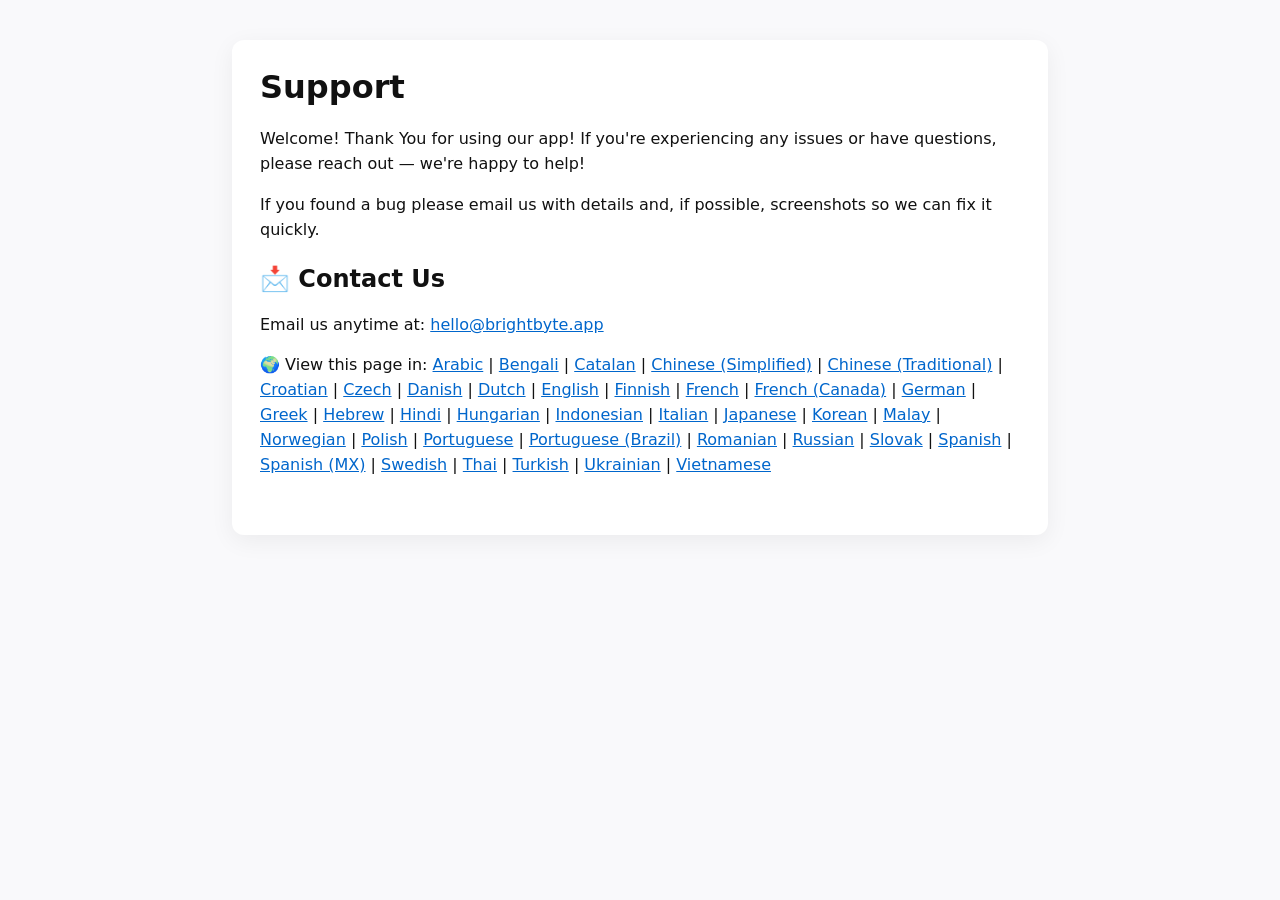
==== support.html @ a1f6f814 "Update support.html" ====
<!doctype html>
<html lang="en">
<head>
  <meta charset="utf-8">
  <meta name="viewport" content="width=device-width,initial-scale=1">
  <title>Support</title>
  <style>
    body {font-family: system-ui, -apple-system, Segoe UI, Roboto, sans-serif;
          margin: 0; background: #f9f9fb; color: #111;}
    .container {max-width: 760px; margin: 40px auto; padding: 28px;
                background: #fff; border-radius: 12px;
                box-shadow: 0 6px 24px rgba(0,0,0,0.06);}
    h1 {margin-top: 0;}
    h2 {margin-top: 22px;}
    p, li {line-height: 1.55;}
    a {color: #0066cc;}
    footer {font-size: 13px; color: #666; margin-top: 30px; border-top: 1px solid #eee; padding-top: 16px;}
  </style>
</head>
<body>
  <main class="container">
    <h1>Support</h1>
    <p>Welcome! Thank You for using our app! If you're experiencing any issues or have questions, please reach out — we're happy to help!</p>
    <p>If you found a bug please email us with details and, if possible, screenshots so we can fix it quickly.</p>
    
    <h2>📩 Contact Us</h2>
    <p>Email us anytime at: <a href="mailto:hello@brightbyte.app">hello@brightbyte.app</a></p>






    
    <!-- Translation links -->
    <div class="translate">
  <p>🌍 View this page in: 
    <a href="https://translate.google.com/translate?hl=ar&sl=en&u=https://magicscribble.github.io/BrightByte/support.html">Arabic</a> | 
    <a href="https://translate.google.com/translate?hl=bn&sl=en&u=https://magicscribble.github.io/BrightByte/support.html">Bengali</a> | 
    <a href="https://translate.google.com/translate?hl=ca&sl=en&u=https://magicscribble.github.io/BrightByte/support.html">Catalan</a> | 
    <a href="https://translate.google.com/translate?hl=zh-CN&sl=en&u=https://magicscribble.github.io/BrightByte/support.html">Chinese (Simplified)</a> | 
    <a href="https://translate.google.com/translate?hl=zh-TW&sl=en&u=https://magicscribble.github.io/BrightByte/support.html">Chinese (Traditional)</a> | 
    <a href="https://translate.google.com/translate?hl=hr&sl=en&u=https://magicscribble.github.io/BrightByte/support.html">Croatian</a> | 
    <a href="https://translate.google.com/translate?hl=cs&sl=en&u=https://magicscribble.github.io/BrightByte/support.html">Czech</a> | 
    <a href="https://translate.google.com/translate?hl=da&sl=en&u=https://magicscribble.github.io/BrightByte/support.html">Danish</a> | 
    <a href="https://translate.google.com/translate?hl=nl&sl=en&u=https://magicscribble.github.io/BrightByte/support.html">Dutch</a> | 
    <a href="https://translate.google.com/translate?hl=en&sl=en&u=https://magicscribble.github.io/BrightByte/support.html">English</a> | 
    <a href="https://translate.google.com/translate?hl=fi&sl=en&u=https://magicscribble.github.io/BrightByte/support.html">Finnish</a> | 
    <a href="https://translate.google.com/translate?hl=fr&sl=en&u=https://magicscribble.github.io/BrightByte/support.html">French</a> | 
    <a href="https://translate.google.com/translate?hl=fr-CA&sl=en&u=https://magicscribble.github.io/BrightByte/support.html">French (Canada)</a> | 
    <a href="https://translate.google.com/translate?hl=de&sl=en&u=https://magicscribble.github.io/BrightByte/support.html">German</a> | 
    <a href="https://translate.google.com/translate?hl=el&sl=en&u=https://magicscribble.github.io/BrightByte/support.html">Greek</a> | 
    <a href="https://translate.google.com/translate?hl=he&sl=en&u=https://magicscribble.github.io/BrightByte/support.html">Hebrew</a> | 
    <a href="https://translate.google.com/translate?hl=hi&sl=en&u=https://magicscribble.github.io/BrightByte/support.html">Hindi</a> | 
    <a href="https://translate.google.com/translate?hl=hu&sl=en&u=https://magicscribble.github.io/BrightByte/support.html">Hungarian</a> | 
    <a href="https://translate.google.com/translate?hl=id&sl=en&u=https://magicscribble.github.io/BrightByte/support.html">Indonesian</a> | 
    <a href="https://translate.google.com/translate?hl=it&sl=en&u=https://magicscribble.github.io/BrightByte/support.html">Italian</a> | 
    <a href="https://translate.google.com/translate?hl=ja&sl=en&u=https://magicscribble.github.io/BrightByte/support.html">Japanese</a> | 
    <a href="https://translate.google.com/translate?hl=ko&sl=en&u=https://magicscribble.github.io/BrightByte/support.html">Korean</a> | 
    <a href="https://translate.google.com/translate?hl=ms&sl=en&u=https://magicscribble.github.io/BrightByte/support.html">Malay</a> | 
    <a href="https://translate.google.com/translate?hl=no&sl=en&u=https://magicscribble.github.io/BrightByte/support.html">Norwegian</a> | 
    <a href="https://translate.google.com/translate?hl=pl&sl=en&u=https://magicscribble.github.io/BrightByte/support.html">Polish</a> | 
    <a href="https://translate.google.com/translate?hl=pt&sl=en&u=https://magicscribble.github.io/BrightByte/support.html">Portuguese</a> | 
    <a href="https://translate.google.com/translate?hl=pt-BR&sl=en&u=https://magicscribble.github.io/BrightByte/support.html">Portuguese (Brazil)</a> | 
    <a href="https://translate.google.com/translate?hl=ro&sl=en&u=https://magicscribble.github.io/BrightByte/support.html">Romanian</a> | 
    <a href="https://translate.google.com/translate?hl=ru&sl=en&u=https://magicscribble.github.io/BrightByte/support.html">Russian</a> | 
    <a href="https://translate.google.com/translate?hl=sk&sl=en&u=https://magicscribble.github.io/BrightByte/support.html">Slovak</a> | 
    <a href="https://translate.google.com/translate?hl=es&sl=en&u=https://magicscribble.github.io/BrightByte/support.html">Spanish</a> | 
    <a href="https://translate.google.com/translate?hl=es-MX&sl=en&u=https://magicscribble.github.io/BrightByte/support.html">Spanish (MX)</a> | 
    <a href="https://translate.google.com/translate?hl=sv&sl=en&u=https://magicscribble.github.io/BrightByte/support.html">Swedish</a> | 
    <a href="https://translate.google.com/translate?hl=th&sl=en&u=https://magicscribble.github.io/BrightByte/support.html">Thai</a> | 
    <a href="https://translate.google.com/translate?hl=tr&sl=en&u=https://magicscribble.github.io/BrightByte/support.html">Turkish</a> | 
    <a href="https://translate.google.com/translate?hl=uk&sl=en&u=https://magicscribble.github.io/BrightByte/support.html">Ukrainian</a> | 
    <a href="https://translate.google.com/translate?hl=vi&sl=en&u=https://magicscribble.github.io/BrightByte/support.html">Vietnamese</a>
  </p>
</div>
    
    <!-- Translate widget inside container -->
    <div id="google_translate_element" style="margin-top:30px;"></div>
  </main>

  <script type="text/javascript">
    function googleTranslateElementInit() {
      new google.translate.TranslateElement(
        {pageLanguage: 'en'},
        'google_translate_element'
      );
    }
  </script>
  <script type="text/javascript" src="//translate.google.com/translate_a/element.js?cb=googleTranslateElementInit"></script>
</body>
</html>
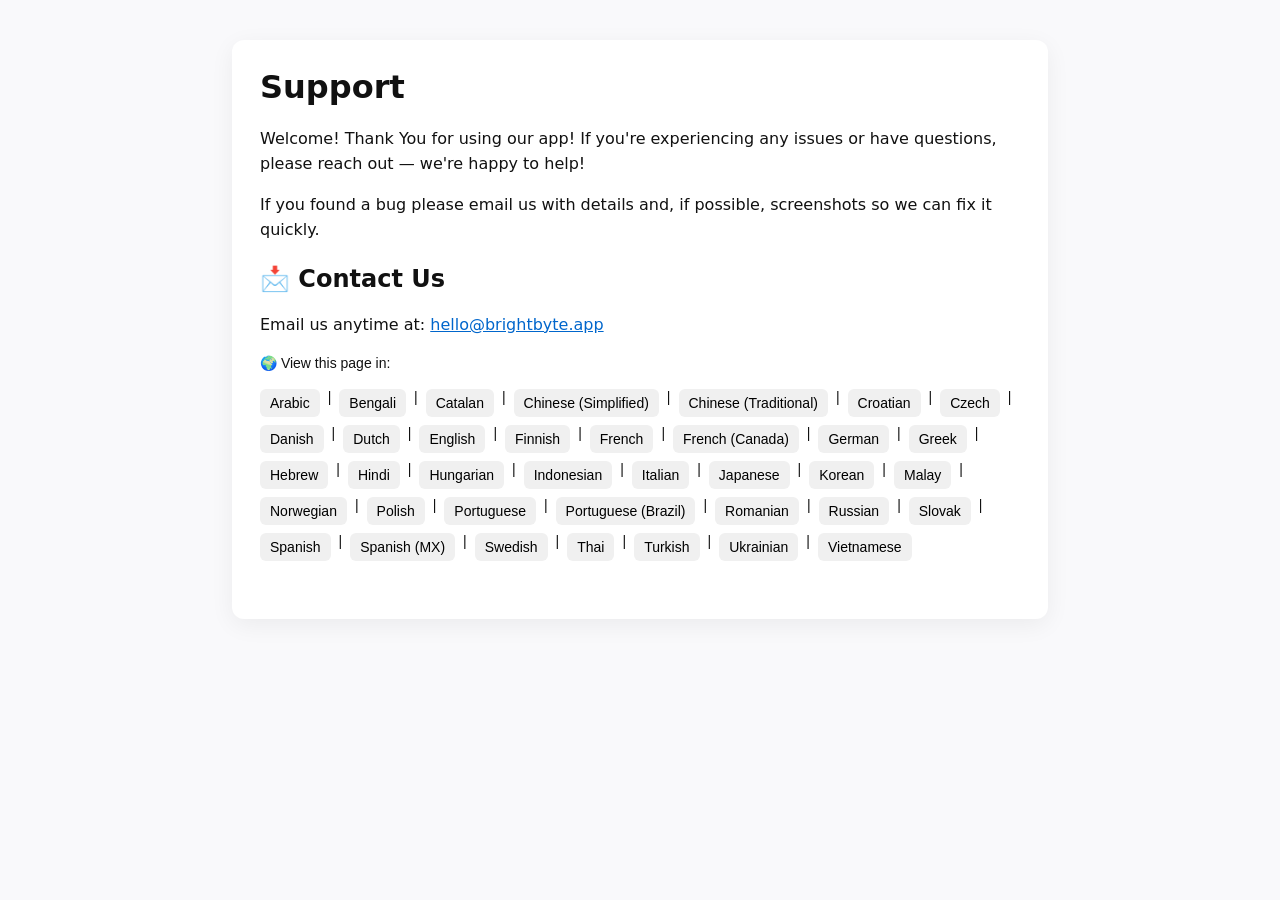
==== commit efd4b6e7: "Update support.html" ====
--- a/support.html
+++ b/support.html
@@ -25,16 +25,11 @@
     
     <h2>📩 Contact Us</h2>
     <p>Email us anytime at: <a href="mailto:hello@brightbyte.app">hello@brightbyte.app</a></p>
-
-
-
-
-
-
     
     <!-- Translation links -->
-    <div class="translate">
-  <p>🌍 View this page in: 
+<div class="translate">
+  <p>🌍 View this page in:</p>
+  <div class="lang-list">
     <a href="https://translate.google.com/translate?hl=ar&sl=en&u=https://magicscribble.github.io/BrightByte/support.html">Arabic</a> | 
     <a href="https://translate.google.com/translate?hl=bn&sl=en&u=https://magicscribble.github.io/BrightByte/support.html">Bengali</a> | 
     <a href="https://translate.google.com/translate?hl=ca&sl=en&u=https://magicscribble.github.io/BrightByte/support.html">Catalan</a> | 
@@ -72,8 +67,43 @@
     <a href="https://translate.google.com/translate?hl=tr&sl=en&u=https://magicscribble.github.io/BrightByte/support.html">Turkish</a> | 
     <a href="https://translate.google.com/translate?hl=uk&sl=en&u=https://magicscribble.github.io/BrightByte/support.html">Ukrainian</a> | 
     <a href="https://translate.google.com/translate?hl=vi&sl=en&u=https://magicscribble.github.io/BrightByte/support.html">Vietnamese</a>
-  </p>
+  </div>
 </div>
+
+<style>
+.translate {
+  font-family: Arial, sans-serif;
+  font-size: 14px;
+}
+.lang-list {
+  display: flex;
+  flex-wrap: wrap;
+  gap: 8px;
+  margin-top: 4px;
+}
+.lang-list a {
+  display: inline-block;
+  background: #f0f0f0;
+  padding: 6px 10px;
+  border-radius: 6px;
+  text-decoration: none;
+  color: #000;
+  white-space: nowrap;
+  transition: background 0.2s;
+}
+.lang-list a:hover {
+  background: #d0d0d0;
+}
+@media (max-width: 480px) {
+  .lang-list {
+    gap: 4px;
+  }
+  .lang-list a {
+    padding: 4px 8px;
+    font-size: 12px;
+  }
+}
+</style>
     
     <!-- Translate widget inside container -->
     <div id="google_translate_element" style="margin-top:30px;"></div>
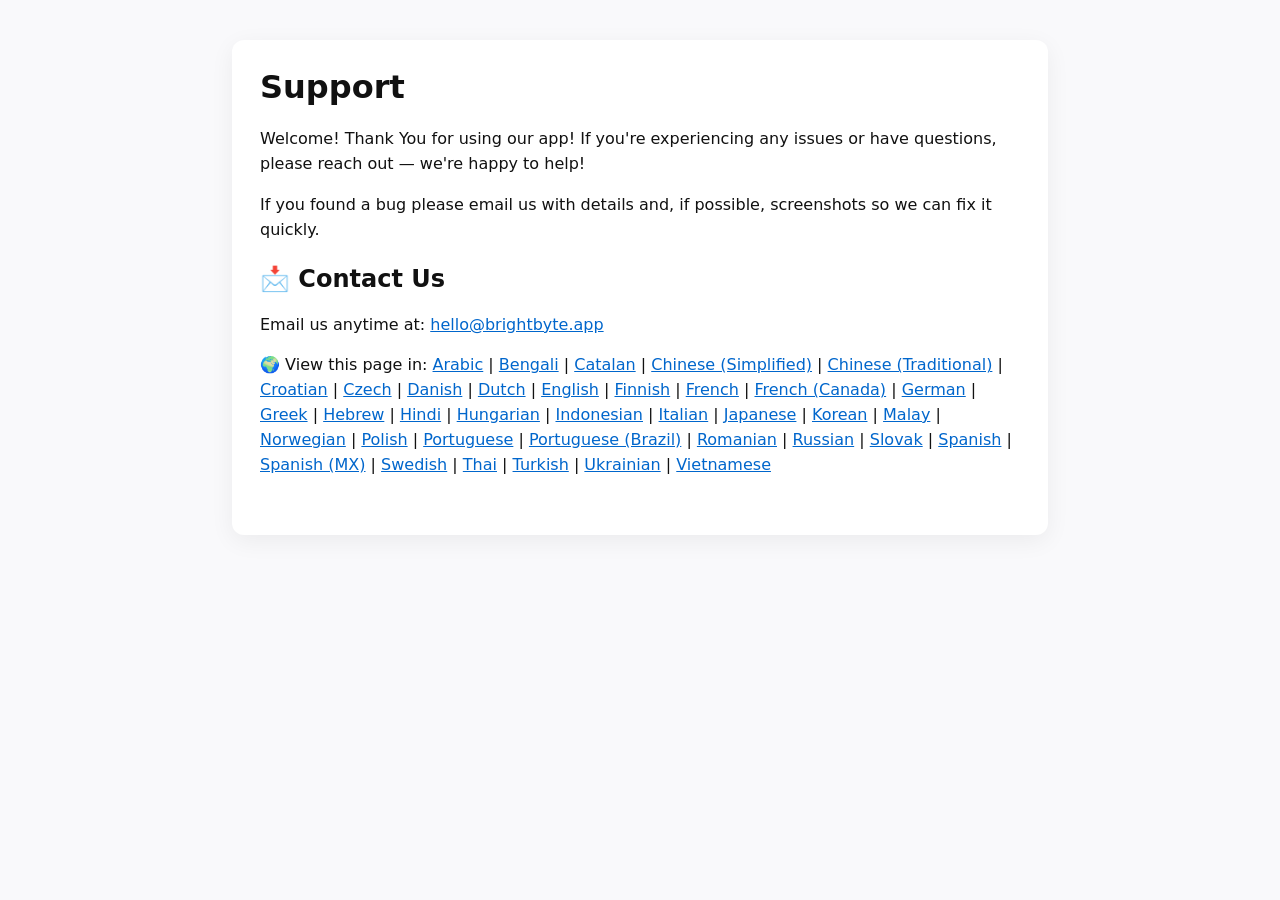
==== commit 1901ecfd: "Update support.html" ====
--- a/support.html
+++ b/support.html
@@ -28,8 +28,7 @@
     
     <!-- Translation links -->
 <div class="translate">
-  <p>🌍 View this page in:</p>
-  <div class="lang-list">
+  <p>🌍 View this page in: 
     <a href="https://translate.google.com/translate?hl=ar&sl=en&u=https://magicscribble.github.io/BrightByte/support.html">Arabic</a> | 
     <a href="https://translate.google.com/translate?hl=bn&sl=en&u=https://magicscribble.github.io/BrightByte/support.html">Bengali</a> | 
     <a href="https://translate.google.com/translate?hl=ca&sl=en&u=https://magicscribble.github.io/BrightByte/support.html">Catalan</a> | 
@@ -67,43 +66,8 @@
     <a href="https://translate.google.com/translate?hl=tr&sl=en&u=https://magicscribble.github.io/BrightByte/support.html">Turkish</a> | 
     <a href="https://translate.google.com/translate?hl=uk&sl=en&u=https://magicscribble.github.io/BrightByte/support.html">Ukrainian</a> | 
     <a href="https://translate.google.com/translate?hl=vi&sl=en&u=https://magicscribble.github.io/BrightByte/support.html">Vietnamese</a>
-  </div>
+    </p>
 </div>
-
-<style>
-.translate {
-  font-family: Arial, sans-serif;
-  font-size: 14px;
-}
-.lang-list {
-  display: flex;
-  flex-wrap: wrap;
-  gap: 8px;
-  margin-top: 4px;
-}
-.lang-list a {
-  display: inline-block;
-  background: #f0f0f0;
-  padding: 6px 10px;
-  border-radius: 6px;
-  text-decoration: none;
-  color: #000;
-  white-space: nowrap;
-  transition: background 0.2s;
-}
-.lang-list a:hover {
-  background: #d0d0d0;
-}
-@media (max-width: 480px) {
-  .lang-list {
-    gap: 4px;
-  }
-  .lang-list a {
-    padding: 4px 8px;
-    font-size: 12px;
-  }
-}
-</style>
     
     <!-- Translate widget inside container -->
     <div id="google_translate_element" style="margin-top:30px;"></div>
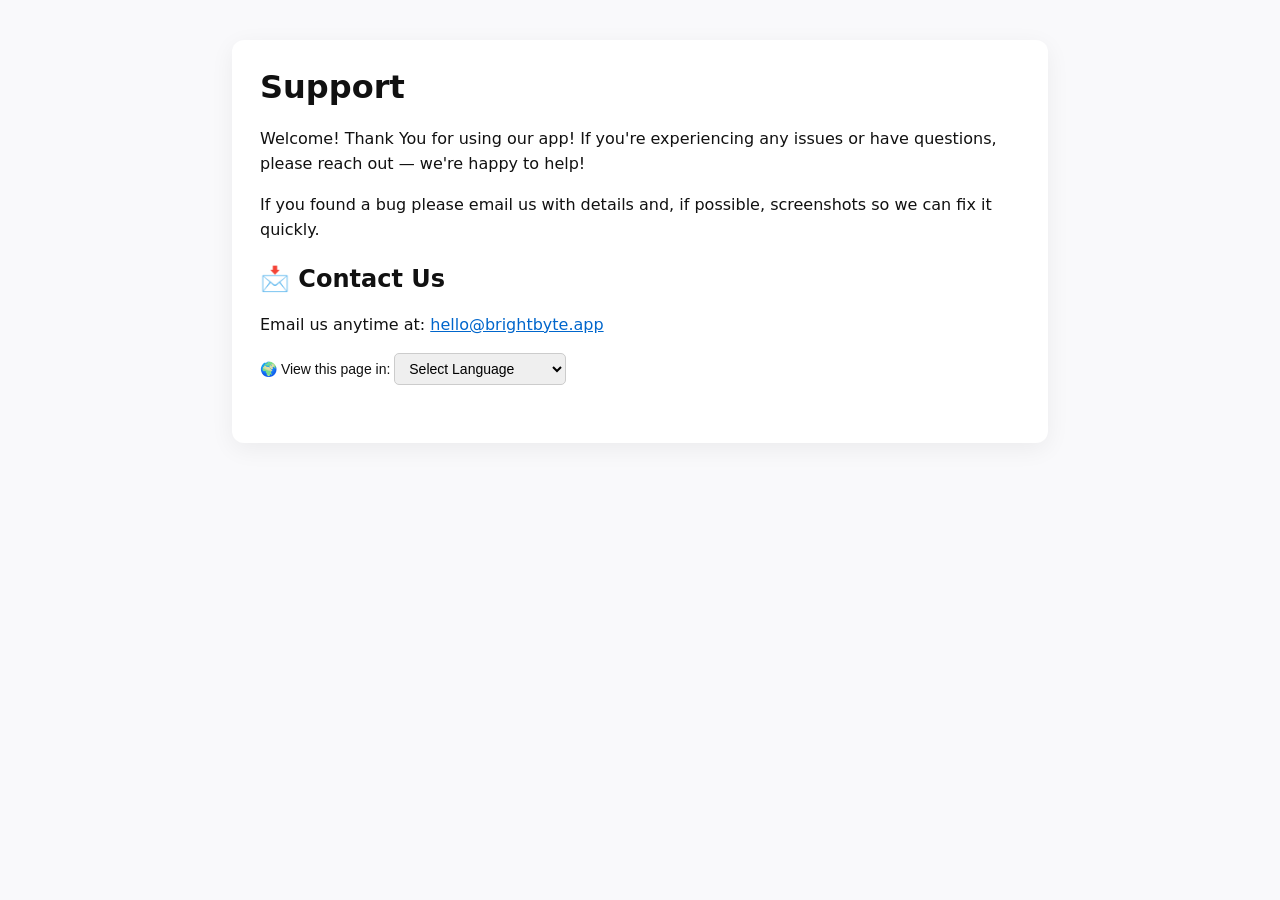
==== commit 6255493a: "Update support.html" ====
--- a/support.html
+++ b/support.html
@@ -27,47 +27,70 @@
     <p>Email us anytime at: <a href="mailto:hello@brightbyte.app">hello@brightbyte.app</a></p>
     
     <!-- Translation links -->
-<div class="translate">
-  <p>🌍 View this page in: 
-    <a href="https://translate.google.com/translate?hl=ar&sl=en&u=https://magicscribble.github.io/BrightByte/support.html">Arabic</a> | 
-    <a href="https://translate.google.com/translate?hl=bn&sl=en&u=https://magicscribble.github.io/BrightByte/support.html">Bengali</a> | 
-    <a href="https://translate.google.com/translate?hl=ca&sl=en&u=https://magicscribble.github.io/BrightByte/support.html">Catalan</a> | 
-    <a href="https://translate.google.com/translate?hl=zh-CN&sl=en&u=https://magicscribble.github.io/BrightByte/support.html">Chinese (Simplified)</a> | 
-    <a href="https://translate.google.com/translate?hl=zh-TW&sl=en&u=https://magicscribble.github.io/BrightByte/support.html">Chinese (Traditional)</a> | 
-    <a href="https://translate.google.com/translate?hl=hr&sl=en&u=https://magicscribble.github.io/BrightByte/support.html">Croatian</a> | 
-    <a href="https://translate.google.com/translate?hl=cs&sl=en&u=https://magicscribble.github.io/BrightByte/support.html">Czech</a> | 
-    <a href="https://translate.google.com/translate?hl=da&sl=en&u=https://magicscribble.github.io/BrightByte/support.html">Danish</a> | 
-    <a href="https://translate.google.com/translate?hl=nl&sl=en&u=https://magicscribble.github.io/BrightByte/support.html">Dutch</a> | 
-    <a href="https://translate.google.com/translate?hl=en&sl=en&u=https://magicscribble.github.io/BrightByte/support.html">English</a> | 
-    <a href="https://translate.google.com/translate?hl=fi&sl=en&u=https://magicscribble.github.io/BrightByte/support.html">Finnish</a> | 
-    <a href="https://translate.google.com/translate?hl=fr&sl=en&u=https://magicscribble.github.io/BrightByte/support.html">French</a> | 
-    <a href="https://translate.google.com/translate?hl=fr-CA&sl=en&u=https://magicscribble.github.io/BrightByte/support.html">French (Canada)</a> | 
-    <a href="https://translate.google.com/translate?hl=de&sl=en&u=https://magicscribble.github.io/BrightByte/support.html">German</a> | 
-    <a href="https://translate.google.com/translate?hl=el&sl=en&u=https://magicscribble.github.io/BrightByte/support.html">Greek</a> | 
-    <a href="https://translate.google.com/translate?hl=he&sl=en&u=https://magicscribble.github.io/BrightByte/support.html">Hebrew</a> | 
-    <a href="https://translate.google.com/translate?hl=hi&sl=en&u=https://magicscribble.github.io/BrightByte/support.html">Hindi</a> | 
-    <a href="https://translate.google.com/translate?hl=hu&sl=en&u=https://magicscribble.github.io/BrightByte/support.html">Hungarian</a> | 
-    <a href="https://translate.google.com/translate?hl=id&sl=en&u=https://magicscribble.github.io/BrightByte/support.html">Indonesian</a> | 
-    <a href="https://translate.google.com/translate?hl=it&sl=en&u=https://magicscribble.github.io/BrightByte/support.html">Italian</a> | 
-    <a href="https://translate.google.com/translate?hl=ja&sl=en&u=https://magicscribble.github.io/BrightByte/support.html">Japanese</a> | 
-    <a href="https://translate.google.com/translate?hl=ko&sl=en&u=https://magicscribble.github.io/BrightByte/support.html">Korean</a> | 
-    <a href="https://translate.google.com/translate?hl=ms&sl=en&u=https://magicscribble.github.io/BrightByte/support.html">Malay</a> | 
-    <a href="https://translate.google.com/translate?hl=no&sl=en&u=https://magicscribble.github.io/BrightByte/support.html">Norwegian</a> | 
-    <a href="https://translate.google.com/translate?hl=pl&sl=en&u=https://magicscribble.github.io/BrightByte/support.html">Polish</a> | 
-    <a href="https://translate.google.com/translate?hl=pt&sl=en&u=https://magicscribble.github.io/BrightByte/support.html">Portuguese</a> | 
-    <a href="https://translate.google.com/translate?hl=pt-BR&sl=en&u=https://magicscribble.github.io/BrightByte/support.html">Portuguese (Brazil)</a> | 
-    <a href="https://translate.google.com/translate?hl=ro&sl=en&u=https://magicscribble.github.io/BrightByte/support.html">Romanian</a> | 
-    <a href="https://translate.google.com/translate?hl=ru&sl=en&u=https://magicscribble.github.io/BrightByte/support.html">Russian</a> | 
-    <a href="https://translate.google.com/translate?hl=sk&sl=en&u=https://magicscribble.github.io/BrightByte/support.html">Slovak</a> | 
-    <a href="https://translate.google.com/translate?hl=es&sl=en&u=https://magicscribble.github.io/BrightByte/support.html">Spanish</a> | 
-    <a href="https://translate.google.com/translate?hl=es-MX&sl=en&u=https://magicscribble.github.io/BrightByte/support.html">Spanish (MX)</a> | 
-    <a href="https://translate.google.com/translate?hl=sv&sl=en&u=https://magicscribble.github.io/BrightByte/support.html">Swedish</a> | 
-    <a href="https://translate.google.com/translate?hl=th&sl=en&u=https://magicscribble.github.io/BrightByte/support.html">Thai</a> | 
-    <a href="https://translate.google.com/translate?hl=tr&sl=en&u=https://magicscribble.github.io/BrightByte/support.html">Turkish</a> | 
-    <a href="https://translate.google.com/translate?hl=uk&sl=en&u=https://magicscribble.github.io/BrightByte/support.html">Ukrainian</a> | 
-    <a href="https://translate.google.com/translate?hl=vi&sl=en&u=https://magicscribble.github.io/BrightByte/support.html">Vietnamese</a>
-    </p>
+<div class="translate-dropdown">
+  <label for="language-select">🌍 View this page in:</label>
+  <select id="language-select" onchange="changeLanguage(this)">
+    <option value="">Select Language</option>
+    <option value="https://translate.google.com/translate?hl=ar&sl=en&u=https://magicscribble.github.io/BrightByte/support.html">Arabic</option>
+    <option value="https://translate.google.com/translate?hl=bn&sl=en&u=https://magicscribble.github.io/BrightByte/support.html">Bengali</option>
+    <option value="https://translate.google.com/translate?hl=ca&sl=en&u=https://magicscribble.github.io/BrightByte/support.html">Catalan</option>
+    <option value="https://translate.google.com/translate?hl=zh-CN&sl=en&u=https://magicscribble.github.io/BrightByte/support.html">Chinese (Simplified)</option>
+    <option value="https://translate.google.com/translate?hl=zh-TW&sl=en&u=https://magicscribble.github.io/BrightByte/support.html">Chinese (Traditional)</option>
+    <option value="https://translate.google.com/translate?hl=hr&sl=en&u=https://magicscribble.github.io/BrightByte/support.html">Croatian</option>
+    <option value="https://translate.google.com/translate?hl=cs&sl=en&u=https://magicscribble.github.io/BrightByte/support.html">Czech</option>
+    <option value="https://translate.google.com/translate?hl=da&sl=en&u=https://magicscribble.github.io/BrightByte/support.html">Danish</option>
+    <option value="https://translate.google.com/translate?hl=nl&sl=en&u=https://magicscribble.github.io/BrightByte/support.html">Dutch</option>
+    <option value="https://translate.google.com/translate?hl=en&sl=en&u=https://magicscribble.github.io/BrightByte/support.html">English</option>
+    <option value="https://translate.google.com/translate?hl=fi&sl=en&u=https://magicscribble.github.io/BrightByte/support.html">Finnish</option>
+    <option value="https://translate.google.com/translate?hl=fr&sl=en&u=https://magicscribble.github.io/BrightByte/support.html">French</option>
+    <option value="https://translate.google.com/translate?hl=fr-CA&sl=en&u=https://magicscribble.github.io/BrightByte/support.html">French (Canada)</option>
+    <option value="https://translate.google.com/translate?hl=de&sl=en&u=https://magicscribble.github.io/BrightByte/support.html">German</option>
+    <option value="https://translate.google.com/translate?hl=el&sl=en&u=https://magicscribble.github.io/BrightByte/support.html">Greek</option>
+    <option value="https://translate.google.com/translate?hl=he&sl=en&u=https://magicscribble.github.io/BrightByte/support.html">Hebrew</option>
+    <option value="https://translate.google.com/translate?hl=hi&sl=en&u=https://magicscribble.github.io/BrightByte/support.html">Hindi</option>
+    <option value="https://translate.google.com/translate?hl=hu&sl=en&u=https://magicscribble.github.io/BrightByte/support.html">Hungarian</option>
+    <option value="https://translate.google.com/translate?hl=id&sl=en&u=https://magicscribble.github.io/BrightByte/support.html">Indonesian</option>
+    <option value="https://translate.google.com/translate?hl=it&sl=en&u=https://magicscribble.github.io/BrightByte/support.html">Italian</option>
+    <option value="https://translate.google.com/translate?hl=ja&sl=en&u=https://magicscribble.github.io/BrightByte/support.html">Japanese</option>
+    <option value="https://translate.google.com/translate?hl=ko&sl=en&u=https://magicscribble.github.io/BrightByte/support.html">Korean</option>
+    <option value="https://translate.google.com/translate?hl=ms&sl=en&u=https://magicscribble.github.io/BrightByte/support.html">Malay</option>
+    <option value="https://translate.google.com/translate?hl=no&sl=en&u=https://magicscribble.github.io/BrightByte/support.html">Norwegian</option>
+    <<option value="https://translate.google.com/translate?hl=pl&sl=en&u=https://magicscribble.github.io/BrightByte/support.html">Polish</option>
+    <option value="https://translate.google.com/translate?hl=pt&sl=en&u=https://magicscribble.github.io/BrightByte/support.html">Portuguese</option>
+    <option value="https://translate.google.com/translate?hl=pt-BR&sl=en&u=https://magicscribble.github.io/BrightByte/support.html">Portuguese (Brazil)</option>
+    <option value="https://translate.google.com/translate?hl=ro&sl=en&u=https://magicscribble.github.io/BrightByte/support.html">Romanian</option>
+    <option value="https://translate.google.com/translate?hl=ru&sl=en&u=https://magicscribble.github.io/BrightByte/support.html">Russian</option>
+    <option value="https://translate.google.com/translate?hl=sk&sl=en&u=https://magicscribble.github.io/BrightByte/support.html">Slovak</option>
+    <option value="https://translate.google.com/translate?hl=es&sl=en&u=https://magicscribble.github.io/BrightByte/support.html">Spanish</option>
+    <option value="https://translate.google.com/translate?hl=es-MX&sl=en&u=https://magicscribble.github.io/BrightByte/support.html">Spanish (MX)</option>
+    <option value="https://translate.google.com/translate?hl=sv&sl=en&u=https://magicscribble.github.io/BrightByte/support.html">Swedish</option>
+    <option value="https://translate.google.com/translate?hl=th&sl=en&u=https://magicscribble.github.io/BrightByte/support.html">Thai</option>
+    <option value="https://translate.google.com/translate?hl=tr&sl=en&u=https://magicscribble.github.io/BrightByte/support.html">Turkish</option>
+    <option value="https://translate.google.com/translate?hl=uk&sl=en&u=https://magicscribble.github.io/BrightByte/support.html">Ukrainian</option>
+    <option value="https://translate.google.com/translate?hl=vi&sl=en&u=https://magicscribble.github.io/BrightByte/support.html">Vietnamese</option>
+</select>
 </div>
+
+<script>
+function changeLanguage(selectObj) {
+  const url = selectObj.value;
+  if (url) window.location.href = url;
+}
+</script>
+
+<style>
+.translate-dropdown {
+  font-family: Arial, sans-serif;
+  font-size: 14px;
+  margin: 10px 0;
+}
+#language-select {
+  padding: 6px 10px;
+  font-size: 14px;
+  border-radius: 5px;
+  border: 1px solid #ccc;
+}
+</style>
     
     <!-- Translate widget inside container -->
     <div id="google_translate_element" style="margin-top:30px;"></div>
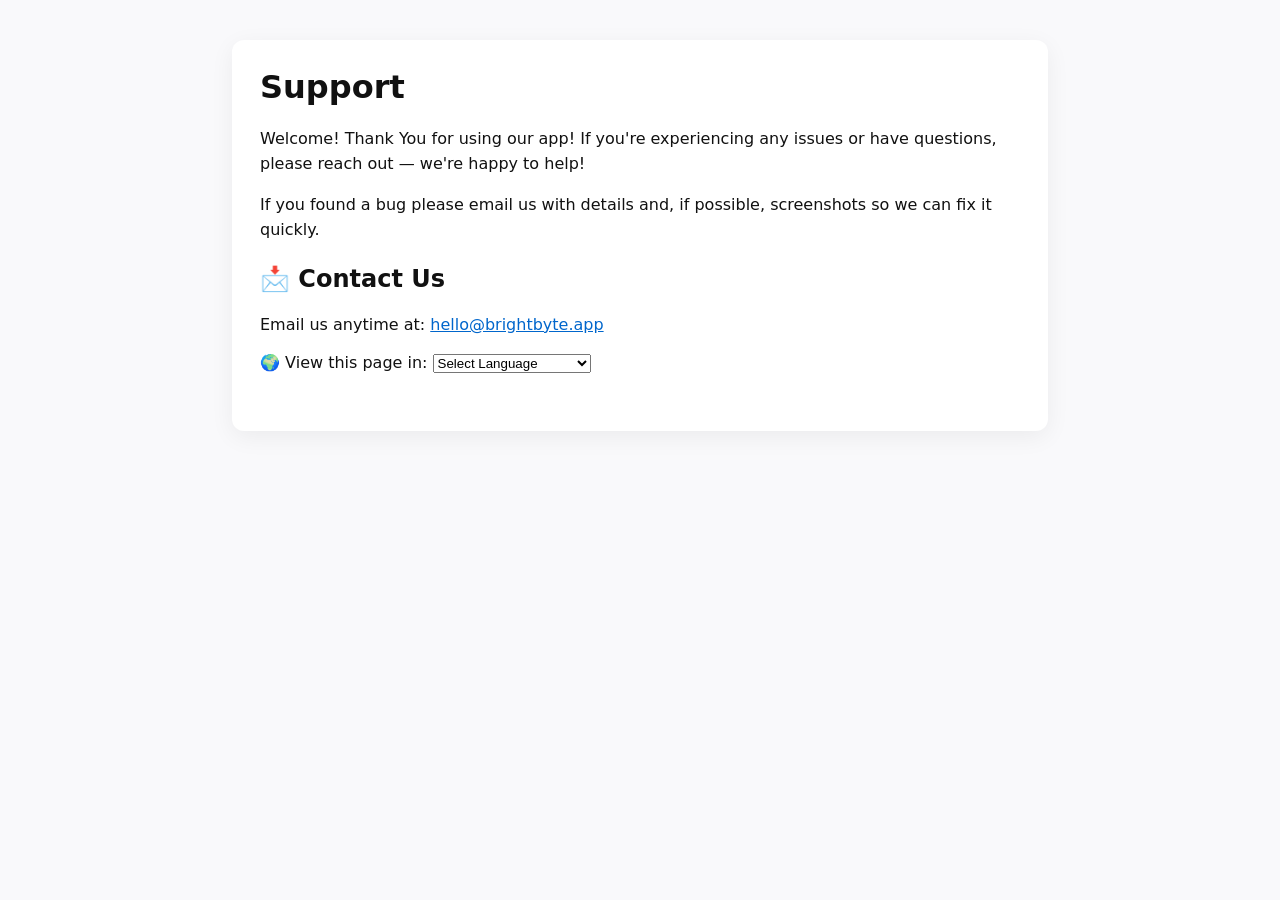
==== commit ea89c051: "Update support.html" ====
--- a/support.html
+++ b/support.html
@@ -27,70 +27,56 @@
     <p>Email us anytime at: <a href="mailto:hello@brightbyte.app">hello@brightbyte.app</a></p>
     
     <!-- Translation links -->
-<div class="translate-dropdown">
+<div class="translate">
   <label for="language-select">🌍 View this page in:</label>
   <select id="language-select" onchange="changeLanguage(this)">
     <option value="">Select Language</option>
-    <option value="https://translate.google.com/translate?hl=ar&sl=en&u=https://magicscribble.github.io/BrightByte/support.html">Arabic</option>
-    <option value="https://translate.google.com/translate?hl=bn&sl=en&u=https://magicscribble.github.io/BrightByte/support.html">Bengali</option>
-    <option value="https://translate.google.com/translate?hl=ca&sl=en&u=https://magicscribble.github.io/BrightByte/support.html">Catalan</option>
-    <option value="https://translate.google.com/translate?hl=zh-CN&sl=en&u=https://magicscribble.github.io/BrightByte/support.html">Chinese (Simplified)</option>
-    <option value="https://translate.google.com/translate?hl=zh-TW&sl=en&u=https://magicscribble.github.io/BrightByte/support.html">Chinese (Traditional)</option>
-    <option value="https://translate.google.com/translate?hl=hr&sl=en&u=https://magicscribble.github.io/BrightByte/support.html">Croatian</option>
-    <option value="https://translate.google.com/translate?hl=cs&sl=en&u=https://magicscribble.github.io/BrightByte/support.html">Czech</option>
-    <option value="https://translate.google.com/translate?hl=da&sl=en&u=https://magicscribble.github.io/BrightByte/support.html">Danish</option>
-    <option value="https://translate.google.com/translate?hl=nl&sl=en&u=https://magicscribble.github.io/BrightByte/support.html">Dutch</option>
-    <option value="https://translate.google.com/translate?hl=en&sl=en&u=https://magicscribble.github.io/BrightByte/support.html">English</option>
-    <option value="https://translate.google.com/translate?hl=fi&sl=en&u=https://magicscribble.github.io/BrightByte/support.html">Finnish</option>
-    <option value="https://translate.google.com/translate?hl=fr&sl=en&u=https://magicscribble.github.io/BrightByte/support.html">French</option>
-    <option value="https://translate.google.com/translate?hl=fr-CA&sl=en&u=https://magicscribble.github.io/BrightByte/support.html">French (Canada)</option>
-    <option value="https://translate.google.com/translate?hl=de&sl=en&u=https://magicscribble.github.io/BrightByte/support.html">German</option>
-    <option value="https://translate.google.com/translate?hl=el&sl=en&u=https://magicscribble.github.io/BrightByte/support.html">Greek</option>
-    <option value="https://translate.google.com/translate?hl=he&sl=en&u=https://magicscribble.github.io/BrightByte/support.html">Hebrew</option>
-    <option value="https://translate.google.com/translate?hl=hi&sl=en&u=https://magicscribble.github.io/BrightByte/support.html">Hindi</option>
-    <option value="https://translate.google.com/translate?hl=hu&sl=en&u=https://magicscribble.github.io/BrightByte/support.html">Hungarian</option>
-    <option value="https://translate.google.com/translate?hl=id&sl=en&u=https://magicscribble.github.io/BrightByte/support.html">Indonesian</option>
-    <option value="https://translate.google.com/translate?hl=it&sl=en&u=https://magicscribble.github.io/BrightByte/support.html">Italian</option>
-    <option value="https://translate.google.com/translate?hl=ja&sl=en&u=https://magicscribble.github.io/BrightByte/support.html">Japanese</option>
-    <option value="https://translate.google.com/translate?hl=ko&sl=en&u=https://magicscribble.github.io/BrightByte/support.html">Korean</option>
-    <option value="https://translate.google.com/translate?hl=ms&sl=en&u=https://magicscribble.github.io/BrightByte/support.html">Malay</option>
-    <option value="https://translate.google.com/translate?hl=no&sl=en&u=https://magicscribble.github.io/BrightByte/support.html">Norwegian</option>
-    <<option value="https://translate.google.com/translate?hl=pl&sl=en&u=https://magicscribble.github.io/BrightByte/support.html">Polish</option>
-    <option value="https://translate.google.com/translate?hl=pt&sl=en&u=https://magicscribble.github.io/BrightByte/support.html">Portuguese</option>
-    <option value="https://translate.google.com/translate?hl=pt-BR&sl=en&u=https://magicscribble.github.io/BrightByte/support.html">Portuguese (Brazil)</option>
-    <option value="https://translate.google.com/translate?hl=ro&sl=en&u=https://magicscribble.github.io/BrightByte/support.html">Romanian</option>
-    <option value="https://translate.google.com/translate?hl=ru&sl=en&u=https://magicscribble.github.io/BrightByte/support.html">Russian</option>
-    <option value="https://translate.google.com/translate?hl=sk&sl=en&u=https://magicscribble.github.io/BrightByte/support.html">Slovak</option>
-    <option value="https://translate.google.com/translate?hl=es&sl=en&u=https://magicscribble.github.io/BrightByte/support.html">Spanish</option>
-    <option value="https://translate.google.com/translate?hl=es-MX&sl=en&u=https://magicscribble.github.io/BrightByte/support.html">Spanish (MX)</option>
-    <option value="https://translate.google.com/translate?hl=sv&sl=en&u=https://magicscribble.github.io/BrightByte/support.html">Swedish</option>
-    <option value="https://translate.google.com/translate?hl=th&sl=en&u=https://magicscribble.github.io/BrightByte/support.html">Thai</option>
-    <option value="https://translate.google.com/translate?hl=tr&sl=en&u=https://magicscribble.github.io/BrightByte/support.html">Turkish</option>
-    <option value="https://translate.google.com/translate?hl=uk&sl=en&u=https://magicscribble.github.io/BrightByte/support.html">Ukrainian</option>
-    <option value="https://translate.google.com/translate?hl=vi&sl=en&u=https://magicscribble.github.io/BrightByte/support.html">Vietnamese</option>
-</select>
+    <option value="https://translate.google.com/translate?hl=ar&sl=en&u=https://magicscribble.github.io/BrightByte/support.html">🇸🇦 Arabic</option>
+    <option value="https://translate.google.com/translate?hl=bn&sl=en&u=https://magicscribble.github.io/BrightByte/support.html">🇧🇩 Bengali</option>
+    <option value="https://translate.google.com/translate?hl=ca&sl=en&u=https://magicscribble.github.io/BrightByte/support.html">🇦🇩 Catalan</option>
+    <option value="https://translate.google.com/translate?hl=zh-CN&sl=en&u=https://magicscribble.github.io/BrightByte/support.html">🇨🇳 Chinese Simplified</option>
+    <option value="https://translate.google.com/translate?hl=zh-TW&sl=en&u=https://magicscribble.github.io/BrightByte/support.html">🇹🇼 Chinese Traditional</option>
+    <option value="https://translate.google.com/translate?hl=hr&sl=en&u=https://magicscribble.github.io/BrightByte/support.html">🇭🇷 Croatian</option>
+    <option value="https://translate.google.com/translate?hl=cs&sl=en&u=https://magicscribble.github.io/BrightByte/support.html">🇨🇿 Czech</option>
+    <option value="https://translate.google.com/translate?hl=da&sl=en&u=https://magicscribble.github.io/BrightByte/support.html">🇩🇰 Danish</option>
+    <option value="https://translate.google.com/translate?hl=nl&sl=en&u=https://magicscribble.github.io/BrightByte/support.html">🇳🇱 Dutch</option>
+    <option value="https://translate.google.com/translate?hl=en&sl=en&u=https://magicscribble.github.io/BrightByte/support.html">🇬🇧 English</option>
+    <option value="https://translate.google.com/translate?hl=fi&sl=en&u=https://magicscribble.github.io/BrightByte/support.html">🇫🇮 Finnish</option>
+    <option value="https://translate.google.com/translate?hl=fr&sl=en&u=https://magicscribble.github.io/BrightByte/support.html">🇫🇷 French</option>
+    <option value="https://translate.google.com/translate?hl=de&sl=en&u=https://magicscribble.github.io/BrightByte/support.html">🇩🇪 German</option>
+    <option value="https://translate.google.com/translate?hl=el&sl=en&u=https://magicscribble.github.io/BrightByte/support.html">🇬🇷 Greek</option>
+    <option value="https://translate.google.com/translate?hl=he&sl=en&u=https://magicscribble.github.io/BrightByte/support.html">🇮🇱 Hebrew</option>
+    <option value="https://translate.google.com/translate?hl=hi&sl=en&u=https://magicscribble.github.io/BrightByte/support.html">🇮🇳 Hindi</option>
+    <option value="https://translate.google.com/translate?hl=hu&sl=en&u=https://magicscribble.github.io/BrightByte/support.html">🇭🇺 Hungarian</option>
+    <option value="https://translate.google.com/translate?hl=id&sl=en&u=https://magicscribble.github.io/BrightByte/support.html">🇮🇩 Indonesian</option>
+    <option value="https://translate.google.com/translate?hl=it&sl=en&u=https://magicscribble.github.io/BrightByte/support.html">🇮🇹 Italian</option>
+    <option value="https://translate.google.com/translate?hl=ja&sl=en&u=https://magicscribble.github.io/BrightByte/support.html">🇯🇵 Japanese</option>
+    <option value="https://translate.google.com/translate?hl=ko&sl=en&u=https://magicscribble.github.io/BrightByte/support.html">🇰🇷 Korean</option>
+    <option value="https://translate.google.com/translate?hl=ms&sl=en&u=https://magicscribble.github.io/BrightByte/support.html">🇲🇾 Malay</option>
+    <option value="https://translate.google.com/translate?hl=no&sl=en&u=https://magicscribble.github.io/BrightByte/support.html">🇳🇴 Norwegian</option>
+    <option value="https://translate.google.com/translate?hl=pl&sl=en&u=https://magicscribble.github.io/BrightByte/support.html">🇵🇱 Polish</option>
+    <option value="https://translate.google.com/translate?hl=pt&sl=en&u=https://magicscribble.github.io/BrightByte/support.html">🇵🇹 Portuguese</option>
+    <option value="https://translate.google.com/translate?hl=ro&sl=en&u=https://magicscribble.github.io/BrightByte/support.html">🇷🇴 Romanian</option>
+    <option value="https://translate.google.com/translate?hl=ru&sl=en&u=https://magicscribble.github.io/BrightByte/support.html">🇷🇺 Russian</option>
+    <option value="https://translate.google.com/translate?hl=sk&sl=en&u=https://magicscribble.github.io/BrightByte/support.html">🇸🇰 Slovak</option>
+    <option value="https://translate.google.com/translate?hl=es&sl=en&u=https://magicscribble.github.io/BrightByte/support.html">🇪🇸 Spanish</option>
+    <option value="https://translate.google.com/translate?hl=sv&sl=en&u=https://magicscribble.github.io/BrightByte/support.html">🇸🇪 Swedish</option>
+    <option value="https://translate.google.com/translate?hl=th&sl=en&u=https://magicscribble.github.io/BrightByte/support.html">🇹🇭 Thai</option>
+    <option value="https://translate.google.com/translate?hl=tr&sl=en&u=https://magicscribble.github.io/BrightByte/support.html">🇹🇷 Turkish</option>
+    <option value="https://translate.google.com/translate?hl=uk&sl=en&u=https://magicscribble.github.io/BrightByte/support.html">🇺🇦 Ukrainian</option>
+    <option value="https://translate.google.com/translate?hl=vi&sl=en&u=https://magicscribble.github.io/BrightByte/support.html">🇻🇳 Vietnamese</option>
+  </select>
 </div>
 
 <script>
-function changeLanguage(selectObj) {
-  const url = selectObj.value;
-  if (url) window.location.href = url;
-}
+  function changeLanguage(selectObj) {
+    const url = selectObj.value;
+    if(url) {
+      window.open(url, '_blank'); // Opens the selected language in a new tab
+      selectObj.selectedIndex = 0; // Reset dropdown
+    }
+  }
 </script>
-
-<style>
-.translate-dropdown {
-  font-family: Arial, sans-serif;
-  font-size: 14px;
-  margin: 10px 0;
-}
-#language-select {
-  padding: 6px 10px;
-  font-size: 14px;
-  border-radius: 5px;
-  border: 1px solid #ccc;
-}
-</style>
     
     <!-- Translate widget inside container -->
     <div id="google_translate_element" style="margin-top:30px;"></div>
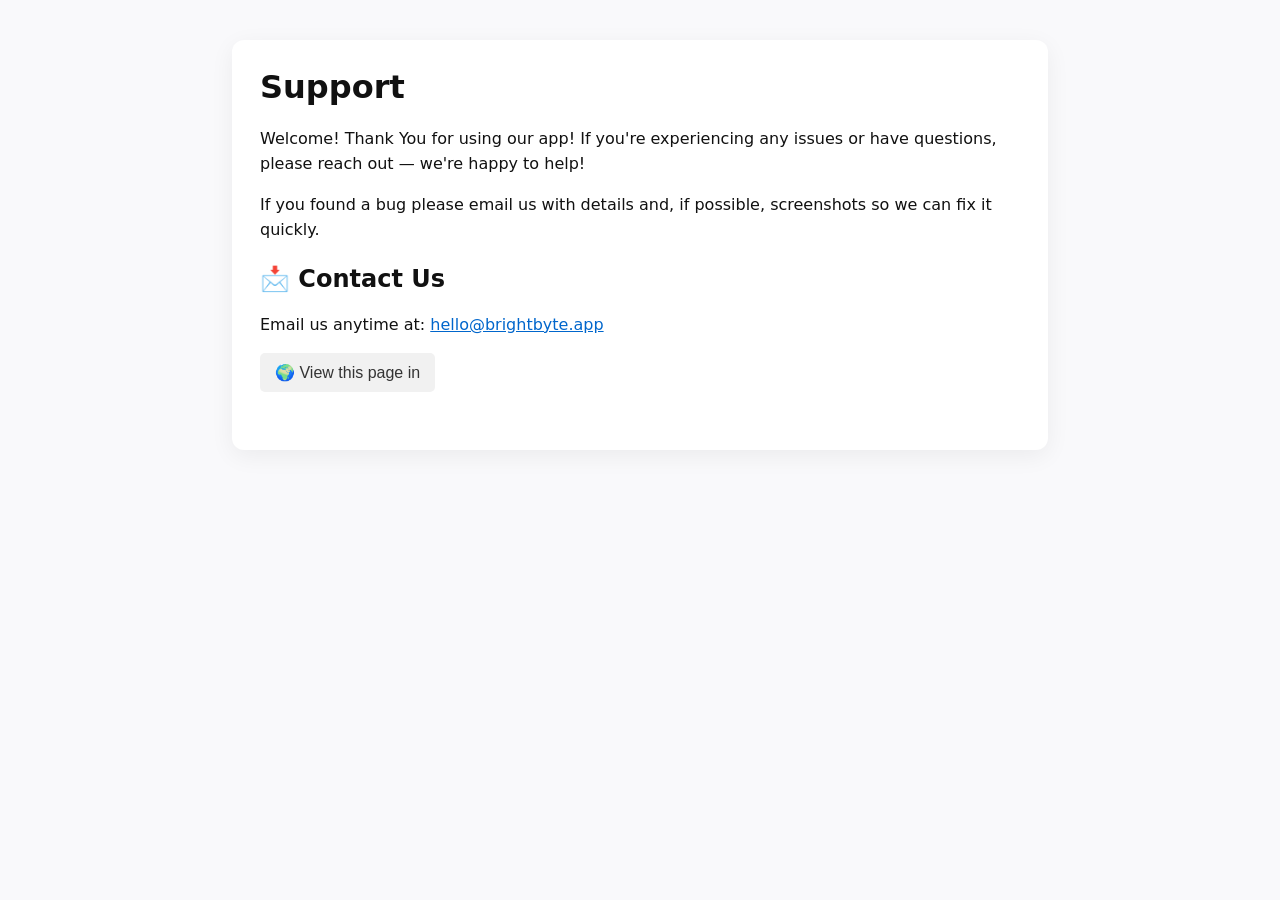
==== commit 93fead7d: "Update support.html" ====
--- a/support.html
+++ b/support.html
@@ -27,56 +27,97 @@
     <p>Email us anytime at: <a href="mailto:hello@brightbyte.app">hello@brightbyte.app</a></p>
     
     <!-- Translation links -->
-<div class="translate">
-  <label for="language-select">🌍 View this page in:</label>
-  <select id="language-select" onchange="changeLanguage(this)">
-    <option value="">Select Language</option>
-    <option value="https://translate.google.com/translate?hl=ar&sl=en&u=https://magicscribble.github.io/BrightByte/support.html">🇸🇦 Arabic</option>
-    <option value="https://translate.google.com/translate?hl=bn&sl=en&u=https://magicscribble.github.io/BrightByte/support.html">🇧🇩 Bengali</option>
-    <option value="https://translate.google.com/translate?hl=ca&sl=en&u=https://magicscribble.github.io/BrightByte/support.html">🇦🇩 Catalan</option>
-    <option value="https://translate.google.com/translate?hl=zh-CN&sl=en&u=https://magicscribble.github.io/BrightByte/support.html">🇨🇳 Chinese Simplified</option>
-    <option value="https://translate.google.com/translate?hl=zh-TW&sl=en&u=https://magicscribble.github.io/BrightByte/support.html">🇹🇼 Chinese Traditional</option>
-    <option value="https://translate.google.com/translate?hl=hr&sl=en&u=https://magicscribble.github.io/BrightByte/support.html">🇭🇷 Croatian</option>
-    <option value="https://translate.google.com/translate?hl=cs&sl=en&u=https://magicscribble.github.io/BrightByte/support.html">🇨🇿 Czech</option>
-    <option value="https://translate.google.com/translate?hl=da&sl=en&u=https://magicscribble.github.io/BrightByte/support.html">🇩🇰 Danish</option>
-    <option value="https://translate.google.com/translate?hl=nl&sl=en&u=https://magicscribble.github.io/BrightByte/support.html">🇳🇱 Dutch</option>
-    <option value="https://translate.google.com/translate?hl=en&sl=en&u=https://magicscribble.github.io/BrightByte/support.html">🇬🇧 English</option>
-    <option value="https://translate.google.com/translate?hl=fi&sl=en&u=https://magicscribble.github.io/BrightByte/support.html">🇫🇮 Finnish</option>
-    <option value="https://translate.google.com/translate?hl=fr&sl=en&u=https://magicscribble.github.io/BrightByte/support.html">🇫🇷 French</option>
-    <option value="https://translate.google.com/translate?hl=de&sl=en&u=https://magicscribble.github.io/BrightByte/support.html">🇩🇪 German</option>
-    <option value="https://translate.google.com/translate?hl=el&sl=en&u=https://magicscribble.github.io/BrightByte/support.html">🇬🇷 Greek</option>
-    <option value="https://translate.google.com/translate?hl=he&sl=en&u=https://magicscribble.github.io/BrightByte/support.html">🇮🇱 Hebrew</option>
-    <option value="https://translate.google.com/translate?hl=hi&sl=en&u=https://magicscribble.github.io/BrightByte/support.html">🇮🇳 Hindi</option>
-    <option value="https://translate.google.com/translate?hl=hu&sl=en&u=https://magicscribble.github.io/BrightByte/support.html">🇭🇺 Hungarian</option>
-    <option value="https://translate.google.com/translate?hl=id&sl=en&u=https://magicscribble.github.io/BrightByte/support.html">🇮🇩 Indonesian</option>
-    <option value="https://translate.google.com/translate?hl=it&sl=en&u=https://magicscribble.github.io/BrightByte/support.html">🇮🇹 Italian</option>
-    <option value="https://translate.google.com/translate?hl=ja&sl=en&u=https://magicscribble.github.io/BrightByte/support.html">🇯🇵 Japanese</option>
-    <option value="https://translate.google.com/translate?hl=ko&sl=en&u=https://magicscribble.github.io/BrightByte/support.html">🇰🇷 Korean</option>
-    <option value="https://translate.google.com/translate?hl=ms&sl=en&u=https://magicscribble.github.io/BrightByte/support.html">🇲🇾 Malay</option>
-    <option value="https://translate.google.com/translate?hl=no&sl=en&u=https://magicscribble.github.io/BrightByte/support.html">🇳🇴 Norwegian</option>
-    <option value="https://translate.google.com/translate?hl=pl&sl=en&u=https://magicscribble.github.io/BrightByte/support.html">🇵🇱 Polish</option>
-    <option value="https://translate.google.com/translate?hl=pt&sl=en&u=https://magicscribble.github.io/BrightByte/support.html">🇵🇹 Portuguese</option>
-    <option value="https://translate.google.com/translate?hl=ro&sl=en&u=https://magicscribble.github.io/BrightByte/support.html">🇷🇴 Romanian</option>
-    <option value="https://translate.google.com/translate?hl=ru&sl=en&u=https://magicscribble.github.io/BrightByte/support.html">🇷🇺 Russian</option>
-    <option value="https://translate.google.com/translate?hl=sk&sl=en&u=https://magicscribble.github.io/BrightByte/support.html">🇸🇰 Slovak</option>
-    <option value="https://translate.google.com/translate?hl=es&sl=en&u=https://magicscribble.github.io/BrightByte/support.html">🇪🇸 Spanish</option>
-    <option value="https://translate.google.com/translate?hl=sv&sl=en&u=https://magicscribble.github.io/BrightByte/support.html">🇸🇪 Swedish</option>
-    <option value="https://translate.google.com/translate?hl=th&sl=en&u=https://magicscribble.github.io/BrightByte/support.html">🇹🇭 Thai</option>
-    <option value="https://translate.google.com/translate?hl=tr&sl=en&u=https://magicscribble.github.io/BrightByte/support.html">🇹🇷 Turkish</option>
-    <option value="https://translate.google.com/translate?hl=uk&sl=en&u=https://magicscribble.github.io/BrightByte/support.html">🇺🇦 Ukrainian</option>
-    <option value="https://translate.google.com/translate?hl=vi&sl=en&u=https://magicscribble.github.io/BrightByte/support.html">🇻🇳 Vietnamese</option>
-  </select>
+<style>
+.translate-dropdown {
+  position: relative;
+  display: inline-block;
+  font-family: sans-serif;
+}
+
+.translate-dropdown button {
+  background-color: #f1f1f1;
+  color: #333;
+  padding: 10px 15px;
+  font-size: 16px;
+  border: none;
+  cursor: pointer;
+  border-radius: 5px;
+}
+
+.translate-dropdown button:hover {
+  background-color: #ddd;
+}
+
+.translate-dropdown-content {
+  display: none;
+  position: absolute;
+  background-color: #f9f9f9;
+  min-width: 220px;
+  box-shadow: 0px 8px 16px rgba(0,0,0,0.2);
+  z-index: 1;
+  border-radius: 5px;
+  padding: 0;
+  margin: 0;
+}
+
+.translate-dropdown-content a {
+  color: black;
+  padding: 10px 15px;
+  text-decoration: none;
+  display: block;
+}
+
+.translate-dropdown-content a:hover {
+  background-color: #eee;
+}
+
+.translate-dropdown:hover .translate-dropdown-content {
+  display: block;
+}
+</style>
+
+<div class="translate-dropdown">
+  <button>🌍 View this page in</button>
+  <div class="translate-dropdown-content">
+    <a href="https://translate.google.com/translate?hl=ar&sl=en&u=https://magicscribble.github.io/BrightByte/support.html">🇸🇦 Arabic</a>
+    <a href="https://translate.google.com/translate?hl=bn&sl=en&u=https://magicscribble.github.io/BrightByte/support.html">🇧🇩 Bengali</a>
+    <a href="https://translate.google.com/translate?hl=ca&sl=en&u=https://magicscribble.github.io/BrightByte/support.html">🇨🇦 Catalan</a>
+    <a href="https://translate.google.com/translate?hl=zh-CN&sl=en&u=https://magicscribble.github.io/BrightByte/support.html">🇨🇳 Chinese Simplified</a>
+    <a href="https://translate.google.com/translate?hl=zh-TW&sl=en&u=https://magicscribble.github.io/BrightByte/support.html">🇹🇼 Chinese Traditional</a>
+    <a href="https://translate.google.com/translate?hl=hr&sl=en&u=https://magicscribble.github.io/BrightByte/support.html">🇭🇷 Croatian</a>
+    <a href="https://translate.google.com/translate?hl=cs&sl=en&u=https://magicscribble.github.io/BrightByte/support.html">🇨🇿 Czech</a>
+    <a href="https://translate.google.com/translate?hl=da&sl=en&u=https://magicscribble.github.io/BrightByte/support.html">🇩🇰 Danish</a>
+    <a href="https://translate.google.com/translate?hl=nl&sl=en&u=https://magicscribble.github.io/BrightByte/support.html">🇳🇱 Dutch</a>
+    <a href="https://translate.google.com/translate?hl=en&sl=en&u=https://magicscribble.github.io/BrightByte/support.html">🇬🇧 English</a>
+    <a href="https://translate.google.com/translate?hl=fi&sl=en&u=https://magicscribble.github.io/BrightByte/support.html">🇫🇮 Finnish</a>
+    <a href="https://translate.google.com/translate?hl=fr&sl=en&u=https://magicscribble.github.io/BrightByte/support.html">🇫🇷 French</a>
+    <a href="https://translate.google.com/translate?hl=fr-CA&sl=en&u=https://magicscribble.github.io/BrightByte/support.html">🇨🇦 French (CA)</a>
+    <a href="https://translate.google.com/translate?hl=de&sl=en&u=https://magicscribble.github.io/BrightByte/support.html">🇩🇪 German</a>
+    <a href="https://translate.google.com/translate?hl=el&sl=en&u=https://magicscribble.github.io/BrightByte/support.html">🇬🇷 Greek</a>
+    <a href="https://translate.google.com/translate?hl=he&sl=en&u=https://magicscribble.github.io/BrightByte/support.html">🇮🇱 Hebrew</a>
+    <a href="https://translate.google.com/translate?hl=hi&sl=en&u=https://magicscribble.github.io/BrightByte/support.html">🇮🇳 Hindi</a>
+    <a href="https://translate.google.com/translate?hl=hu&sl=en&u=https://magicscribble.github.io/BrightByte/support.html">🇭🇺 Hungarian</a>
+    <a href="https://translate.google.com/translate?hl=id&sl=en&u=https://magicscribble.github.io/BrightByte/support.html">🇮🇩 Indonesian</a>
+    <a href="https://translate.google.com/translate?hl=it&sl=en&u=https://magicscribble.github.io/BrightByte/support.html">🇮🇹 Italian</a>
+    <a href="https://translate.google.com/translate?hl=ja&sl=en&u=https://magicscribble.github.io/BrightByte/support.html">🇯🇵 Japanese</a>
+    <a href="https://translate.google.com/translate?hl=ko&sl=en&u=https://magicscribble.github.io/BrightByte/support.html">🇰🇷 Korean</a>
+    <a href="https://translate.google.com/translate?hl=ms&sl=en&u=https://magicscribble.github.io/BrightByte/support.html">🇲🇾 Malay</a>
+    <a href="https://translate.google.com/translate?hl=no&sl=en&u=https://magicscribble.github.io/BrightByte/support.html">🇳🇴 Norwegian</a>
+    <a href="https://translate.google.com/translate?hl=pl&sl=en&u=https://magicscribble.github.io/BrightByte/support.html">🇵🇱 Polish</a>
+    <a href="https://translate.google.com/translate?hl=pt&sl=en&u=https://magicscribble.github.io/BrightByte/support.html">🇵🇹 Portuguese</a>
+    <a href="https://translate.google.com/translate?hl=pt-BR&sl=en&u=https://magicscribble.github.io/BrightByte/support.html">🇧🇷 Portuguese (BR)</a>
+    <a href="https://translate.google.com/translate?hl=ro&sl=en&u=https://magicscribble.github.io/BrightByte/support.html">🇷🇴 Romanian</a>
+    <a href="https://translate.google.com/translate?hl=ru&sl=en&u=https://magicscribble.github.io/BrightByte/support.html">🇷🇺 Russian</a>
+    <a href="https://translate.google.com/translate?hl=sk&sl=en&u=https://magicscribble.github.io/BrightByte/support.html">🇸🇰 Slovak</a>
+    <a href="https://translate.google.com/translate?hl=es&sl=en&u=https://magicscribble.github.io/BrightByte/support.html">🇪🇸 Spanish</a>
+    <a href="https://translate.google.com/translate?hl=es-MX&sl=en&u=https://magicscribble.github.io/BrightByte/support.html">🇲🇽 Spanish (MX)</a>
+    <a href="https://translate.google.com/translate?hl=sv&sl=en&u=https://magicscribble.github.io/BrightByte/support.html">🇸🇪 Swedish</a>
+    <a href="https://translate.google.com/translate?hl=th&sl=en&u=https://magicscribble.github.io/BrightByte/support.html">🇹🇭 Thai</a>
+    <a href="https://translate.google.com/translate?hl=tr&sl=en&u=https://magicscribble.github.io/BrightByte/support.html">🇹🇷 Turkish</a>
+    <a href="https://translate.google.com/translate?hl=uk&sl=en&u=https://magicscribble.github.io/BrightByte/support.html">🇺🇦 Ukrainian</a>
+    <a href="https://translate.google.com/translate?hl=vi&sl=en&u=https://magicscribble.github.io/BrightByte/support.html">🇻🇳 Vietnamese</a>
+  </div>
 </div>
-
-<script>
-  function changeLanguage(selectObj) {
-    const url = selectObj.value;
-    if(url) {
-      window.open(url, '_blank'); // Opens the selected language in a new tab
-      selectObj.selectedIndex = 0; // Reset dropdown
-    }
-  }
-</script>
     
     <!-- Translate widget inside container -->
     <div id="google_translate_element" style="margin-top:30px;"></div>
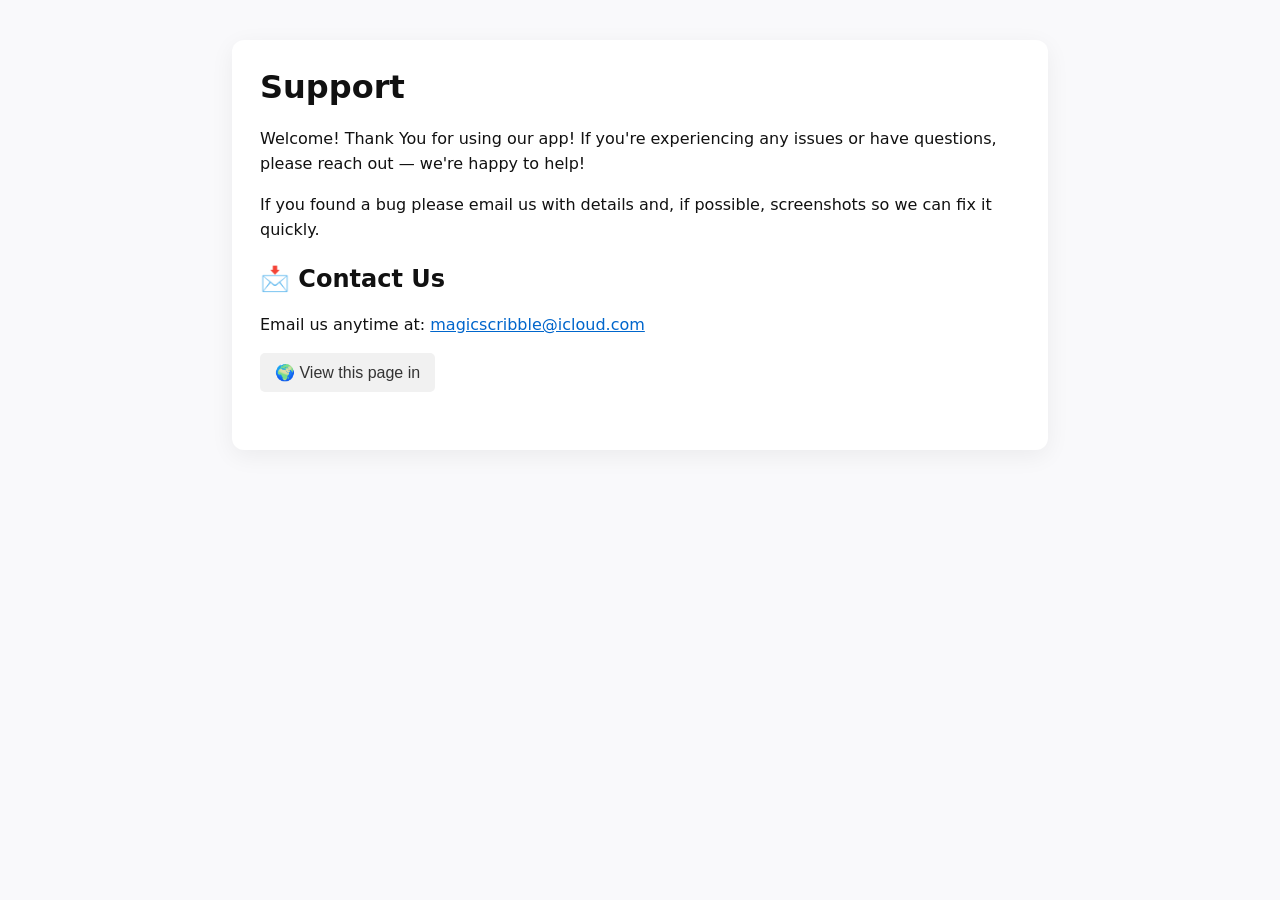
==== commit e4890216: "Update support.html" ====
--- a/support.html
+++ b/support.html
@@ -24,7 +24,7 @@
     <p>If you found a bug please email us with details and, if possible, screenshots so we can fix it quickly.</p>
     
     <h2>📩 Contact Us</h2>
-    <p>Email us anytime at: <a href="mailto:hello@brightbyte.app">hello@brightbyte.app</a></p>
+    <p>Email us anytime at: <a href="mailto:magicscribble@icloud.com">magicscribble@icloud.com</a></p>
     
     <!-- Translation links -->
 <style>
